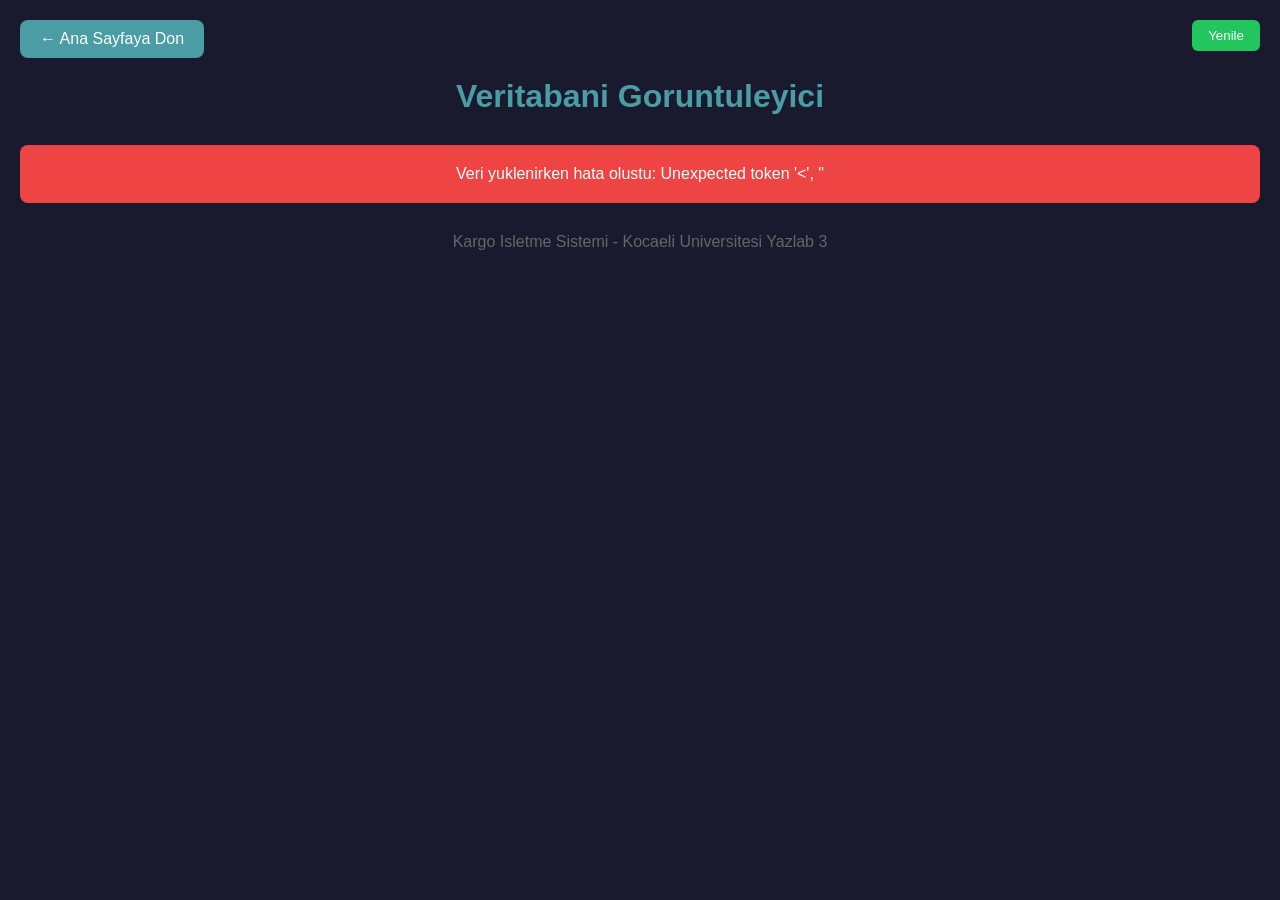
==== templates/db-view.html @ 2b5ee86f "Initial commit" ====
<!DOCTYPE html>
<html lang="tr">

<head>
    <meta charset="UTF-8">
    <meta name="viewport" content="width=device-width, initial-scale=1.0">
    <title>Veritabani Goruntuleyici - Kargo Sistemi</title>
    <style>
        * {
            margin: 0;
            padding: 0;
            box-sizing: border-box;
        }

        body {
            font-family: 'Segoe UI', Tahoma, sans-serif;
            background: #1a1a2e;
            color: #fff;
            padding: 20px;
        }

        h1 {
            text-align: center;
            color: #4a9da4;
            margin-bottom: 30px;
        }

        h2 {
            color: #f59e0b;
            margin: 20px 0 10px;
            padding: 10px;
            background: rgba(255, 255, 255, 0.1);
            border-radius: 8px;
        }

        table {
            width: 100%;
            border-collapse: collapse;
            margin-bottom: 30px;
            background: rgba(255, 255, 255, 0.05);
            border-radius: 8px;
            overflow: hidden;
        }

        th,
        td {
            padding: 12px 15px;
            text-align: left;
            border-bottom: 1px solid rgba(255, 255, 255, 0.1);
        }

        th {
            background: rgba(74, 157, 164, 0.3);
            color: #4a9da4;
            font-weight: 600;
        }

        tr:hover {
            background: rgba(255, 255, 255, 0.05);
        }

        .back-link {
            display: inline-block;
            padding: 10px 20px;
            background: #4a9da4;
            color: #fff;
            text-decoration: none;
            border-radius: 8px;
            margin-bottom: 20px;
        }

        .back-link:hover {
            background: #3d8b91;
        }

        .badge {
            padding: 4px 10px;
            border-radius: 12px;
            font-size: 12px;
        }

        .badge-admin {
            background: #f59e0b;
            color: #000;
        }

        .badge-user {
            background: #3b82f6;
        }

        .badge-active {
            background: #22c55e;
        }

        .badge-inactive {
            background: #ef4444;
        }

        .refresh-btn {
            float: right;
            padding: 8px 16px;
            background: #22c55e;
            color: #fff;
            border: none;
            border-radius: 6px;
            cursor: pointer;
        }

        .refresh-btn:hover {
            background: #16a34a;
        }

        .loading {
            text-align: center;
            padding: 50px;
            color: #666;
        }

        .error {
            background: #ef4444;
            padding: 20px;
            border-radius: 8px;
            text-align: center;
        }

        .container {
            max-width: 1400px;
            margin: 0 auto;
        }
    </style>
</head>

<body>
    <div class="container">
        <a href="/" class="back-link">← Ana Sayfaya Don</a>
        <button class="refresh-btn" onclick="loadData()">Yenile</button>
        <h1>Veritabani Goruntuleyici</h1>

        <div id="content">
            <div class="loading">Veriler yukleniyor...</div>
        </div>

        <p style="text-align:center; margin-top:30px; color:#666;">Kargo Isletme Sistemi - Kocaeli Universitesi Yazlab 3
        </p>
    </div>

    <script>
        async function loadData() {
            const content = document.getElementById('content');
            content.innerHTML = '<div class="loading">Veriler yukleniyor...</div>';

            try {
                const response = await fetch('/api/db-data');
                const data = await response.json();

                if (!data.success) {
                    content.innerHTML = '<div class="error">Veritabani baglantisi kurulamadi</div>';
                    return;
                }

                let html = '';


                html += `<h2>Kullanicilar (${data.users.length} kayit)</h2>`;
                html += `<table>
                    <tr><th>ID</th><th>Kullanici Adi</th><th>Rol</th><th>Olusturulma</th></tr>`;
                data.users.forEach(u => {
                    html += `<tr>
                        <td>${u.id}</td>
                        <td>${u.username}</td>
                        <td><span class="badge badge-${u.role}">${u.role}</span></td>
                        <td>${u.created_at}</td>
                    </tr>`;
                });
                html += '</table>';


                html += `<h2>Istasyonlar (${data.stations.length} kayit)</h2>`;
                html += `<table>
                    <tr><th>ID</th><th>Ad</th><th>Enlem</th><th>Boylam</th><th>Durum</th></tr>`;
                data.stations.forEach(s => {
                    const statusClass = s.is_active ? 'badge-active' : 'badge-inactive';
                    const statusText = s.is_active ? 'Aktif' : 'Pasif';
                    html += `<tr>
                        <td>${s.id}</td>
                        <td>${s.name}</td>
                        <td>${s.latitude}</td>
                        <td>${s.longitude}</td>
                        <td><span class="badge ${statusClass}">${statusText}</span></td>
                    </tr>`;
                });
                html += '</table>';


                html += `<h2>Araclar (${data.vehicles.length} kayit)</h2>`;
                html += `<table>
                    <tr><th>ID</th><th>Ad</th><th>Kapasite (kg)</th><th>Mevcut Yuk</th><th>Yakit Maliyeti</th><th>Durum</th></tr>`;
                data.vehicles.forEach(v => {
                    const statusClass = v.is_available ? 'badge-active' : 'badge-inactive';
                    const statusText = v.is_available ? 'Musait' : 'Mesgul';
                    html += `<tr>
                        <td>${v.id}</td>
                        <td>${v.name}</td>
                        <td>${v.capacity}</td>
                        <td>${v.current_load}</td>
                        <td>${v.fuel_cost_per_km} TL/km</td>
                        <td><span class="badge ${statusClass}">${statusText}</span></td>
                    </tr>`;
                });
                html += '</table>';


                html += `<h2>Kargolar (Son ${data.cargos.length} kayit)</h2>`;
                html += `<table>
                    <tr><th>ID</th><th>Gonderen</th><th>Alici</th><th>Agirlik</th><th>Oncelik</th><th>Durum</th><th>Tarih</th></tr>`;
                data.cargos.forEach(c => {
                    html += `<tr>
                        <td>${c.id}</td>
                        <td>${c.sender}</td>
                        <td>${c.receiver}</td>
                        <td>${c.weight} kg</td>
                        <td>${c.priority}</td>
                        <td>${c.status}</td>
                        <td>${c.created_at}</td>
                    </tr>`;
                });
                html += '</table>';


                html += `<h2>Rotalar (Son ${data.routes.length} kayit)</h2>`;
                html += `<table>
                    <tr><th>ID</th><th>Arac ID</th><th>Toplam Mesafe</th><th>Toplam Maliyet</th><th>Tarih</th></tr>`;
                data.routes.forEach(r => {
                    html += `<tr>
                        <td>${r.id}</td>
                        <td>${r.vehicle_id}</td>
                        <td>${r.total_distance.toFixed(2)} km</td>
                        <td>${r.total_cost.toFixed(2)} TL</td>
                        <td>${r.created_at}</td>
                    </tr>`;
                });
                html += '</table>';

                content.innerHTML = html;
            } catch (err) {
                content.innerHTML = '<div class="error">Veri yuklenirken hata olustu: ' + err.message + '</div>';
            }
        }


        loadData();
    </script>
</body>

</html>
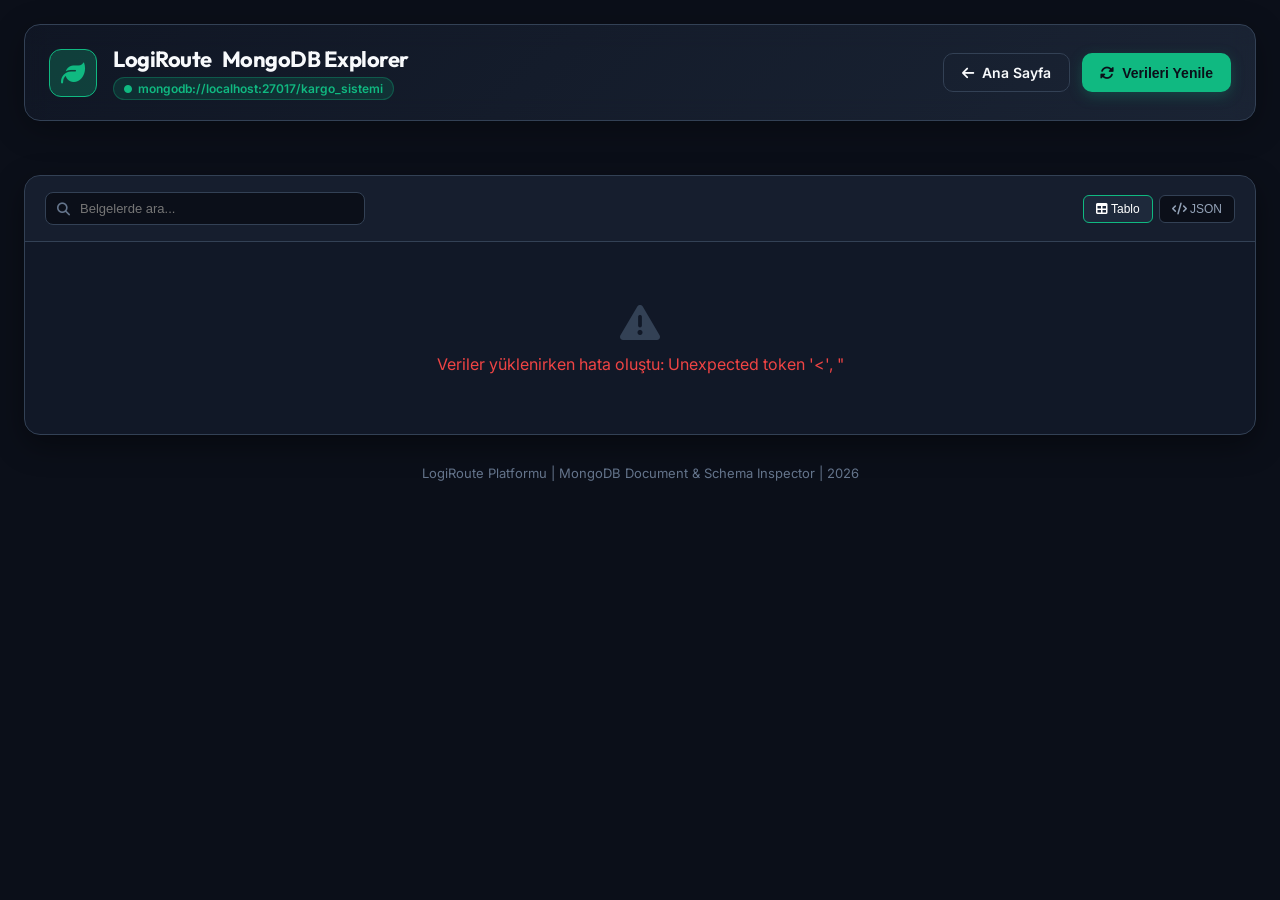
==== commit dc4342cd: "MongoDB gecisi, moduler mimari ve Turkiye geneli lojistik agi entegrasyonu - Backend yapisi moduller" ====
--- a/templates/db-view.html
+++ b/templates/db-view.html
@@ -4,8 +4,30 @@
 <head>
     <meta charset="UTF-8">
     <meta name="viewport" content="width=device-width, initial-scale=1.0">
-    <title>Veritabani Goruntuleyici - Kargo Sistemi</title>
+    <title>MongoDB Explorer | LogiRoute Lojistik</title>
+    <link rel="preconnect" href="https://fonts.googleapis.com">
+    <link rel="preconnect" href="https://fonts.gstatic.com" crossorigin>
+    <link href="https://fonts.googleapis.com/css2?family=Inter:wght@400;500;600;700&family=JetBrains+Mono:wght@400;600&family=Outfit:wght@500;600;700&display=swap" rel="stylesheet">
+    <link rel="stylesheet" href="https://cdnjs.cloudflare.com/ajax/libs/font-awesome/6.4.0/css/all.min.css" />
     <style>
+        :root {
+            --bg: #0b0f19;
+            --surface: #111827;
+            --surface-elevated: #1e293b;
+            --border: #334155;
+            --mongo: #10b981;
+            --mongo-dark: #059669;
+            --mongo-glow: rgba(16, 185, 129, 0.25);
+            --primary: #6366f1;
+            --text-primary: #f8fafc;
+            --text-secondary: #94a3b8;
+            --text-muted: #64748b;
+            --badge-bg: #1e293b;
+            --danger: #ef4444;
+            --warning: #f59e0b;
+            --info: #06b6d4;
+        }
+
         * {
             margin: 0;
             padding: 0;
@@ -13,243 +35,536 @@
         }
 
         body {
-            font-family: 'Segoe UI', Tahoma, sans-serif;
-            background: #1a1a2e;
-            color: #fff;
-            padding: 20px;
-        }
-
-        h1 {
-            text-align: center;
-            color: #4a9da4;
-            margin-bottom: 30px;
-        }
-
-        h2 {
-            color: #f59e0b;
-            margin: 20px 0 10px;
-            padding: 10px;
-            background: rgba(255, 255, 255, 0.1);
+            font-family: 'Inter', -apple-system, BlinkMacSystemFont, sans-serif;
+            background: var(--bg);
+            color: var(--text-primary);
+            min-height: 100vh;
+            padding: 24px;
+        }
+
+        .container {
+            max-width: 1400px;
+            margin: 0 auto;
+        }
+
+        .header-bar {
+            display: flex;
+            align-items: center;
+            justify-content: space-between;
+            background: linear-gradient(135deg, rgba(17, 24, 39, 0.8), rgba(30, 41, 59, 0.8));
+            backdrop-filter: blur(12px);
+            border: 1px solid var(--border);
+            border-radius: 16px;
+            padding: 20px 24px;
+            margin-bottom: 24px;
+            box-shadow: 0 8px 32px rgba(0, 0, 0, 0.3);
+        }
+
+        .header-title-box {
+            display: flex;
+            align-items: center;
+            gap: 16px;
+        }
+
+        .mongo-logo-badge {
+            width: 48px;
+            height: 48px;
+            background: var(--mongo-glow);
+            border: 1px solid var(--mongo);
+            border-radius: 12px;
+            display: flex;
+            align-items: center;
+            justify-content: center;
+            font-size: 24px;
+            color: var(--mongo);
+        }
+
+        .header-title-box h1 {
+            font-family: 'Outfit', sans-serif;
+            font-size: 22px;
+            font-weight: 700;
+            letter-spacing: -0.5px;
+            display: flex;
+            align-items: center;
+            gap: 10px;
+        }
+
+        .conn-pill {
+            display: inline-flex;
+            align-items: center;
+            gap: 6px;
+            background: rgba(16, 185, 129, 0.15);
+            color: var(--mongo);
+            font-size: 12px;
+            font-weight: 600;
+            padding: 3px 10px;
+            border-radius: 20px;
+            border: 1px solid rgba(16, 185, 129, 0.3);
+            margin-top: 4px;
+        }
+
+        .header-actions {
+            display: flex;
+            gap: 12px;
+        }
+
+        .btn {
+            display: inline-flex;
+            align-items: center;
+            gap: 8px;
+            padding: 10px 18px;
+            border-radius: 10px;
+            font-size: 14px;
+            font-weight: 600;
+            cursor: pointer;
+            text-decoration: none;
+            transition: all 0.2s ease;
+            border: none;
+        }
+
+        .btn-outline {
+            background: transparent;
+            color: var(--text-primary);
+            border: 1px solid var(--border);
+        }
+
+        .btn-outline:hover {
+            background: var(--surface-elevated);
+            border-color: var(--text-secondary);
+        }
+
+        .btn-mongo {
+            background: var(--mongo);
+            color: #0b0f19;
+            font-weight: 700;
+            box-shadow: 0 4px 14px var(--mongo-glow);
+        }
+
+        .btn-mongo:hover {
+            background: #059669;
+            color: #ffffff;
+            transform: translateY(-1px);
+        }
+
+        /* Koleksiyon Sekmeleri */
+        .collection-tabs {
+            display: flex;
+            gap: 10px;
+            margin-bottom: 24px;
+            overflow-x: auto;
+            padding-bottom: 6px;
+        }
+
+        .tab-btn {
+            background: var(--surface);
+            border: 1px solid var(--border);
+            color: var(--text-secondary);
+            padding: 10px 18px;
+            border-radius: 12px;
+            font-size: 14px;
+            font-weight: 600;
+            cursor: pointer;
+            display: flex;
+            align-items: center;
+            gap: 8px;
+            transition: all 0.2s;
+            white-space: nowrap;
+        }
+
+        .tab-btn:hover {
+            background: var(--surface-elevated);
+            color: var(--text-primary);
+        }
+
+        .tab-btn.active {
+            background: linear-gradient(135deg, rgba(99, 102, 241, 0.2), rgba(16, 185, 129, 0.2));
+            border-color: var(--mongo);
+            color: #ffffff;
+            box-shadow: 0 4px 15px rgba(16, 185, 129, 0.15);
+        }
+
+        .tab-badge {
+            background: var(--badge-bg);
+            font-size: 11px;
+            padding: 2px 8px;
+            border-radius: 12px;
+            border: 1px solid var(--border);
+        }
+
+        .tab-btn.active .tab-badge {
+            background: var(--mongo);
+            color: #0b0f19;
+            border-color: var(--mongo);
+            font-weight: 700;
+        }
+
+        /* Kart ve Tablo */
+        .content-card {
+            background: var(--surface);
+            border: 1px solid var(--border);
+            border-radius: 16px;
+            overflow: hidden;
+            box-shadow: 0 10px 30px rgba(0, 0, 0, 0.4);
+        }
+
+        .card-toolbar {
+            display: flex;
+            justify-content: space-between;
+            align-items: center;
+            padding: 16px 20px;
+            border-bottom: 1px solid var(--border);
+            background: rgba(30, 41, 59, 0.4);
+        }
+
+        .search-box {
+            position: relative;
+            max-width: 320px;
+            width: 100%;
+        }
+
+        .search-box i {
+            position: absolute;
+            left: 12px;
+            top: 50%;
+            transform: translateY(-50%);
+            color: var(--text-muted);
+            font-size: 13px;
+        }
+
+        .search-input {
+            width: 100%;
+            padding: 8px 12px 8px 34px;
+            background: var(--bg);
+            border: 1px solid var(--border);
             border-radius: 8px;
+            color: #ffffff;
+            font-size: 13px;
+            outline: none;
+            transition: border-color 0.2s;
+        }
+
+        .search-input:focus {
+            border-color: var(--mongo);
+        }
+
+        .view-toggles {
+            display: flex;
+            gap: 6px;
+        }
+
+        .view-btn {
+            background: var(--bg);
+            border: 1px solid var(--border);
+            color: var(--text-secondary);
+            padding: 6px 12px;
+            border-radius: 6px;
+            font-size: 12px;
+            cursor: pointer;
+        }
+
+        .view-btn.active {
+            background: var(--surface-elevated);
+            color: #ffffff;
+            border-color: var(--mongo);
+        }
+
+        .table-responsive {
+            overflow-x: auto;
         }
 
         table {
             width: 100%;
             border-collapse: collapse;
-            margin-bottom: 30px;
-            background: rgba(255, 255, 255, 0.05);
-            border-radius: 8px;
-            overflow: hidden;
-        }
-
-        th,
+            font-size: 13px;
+            text-align: left;
+        }
+
+        th {
+            background: #151d2f;
+            color: var(--text-secondary);
+            font-weight: 600;
+            padding: 14px 16px;
+            border-bottom: 1px solid var(--border);
+            text-transform: uppercase;
+            font-size: 11px;
+            letter-spacing: 0.5px;
+        }
+
         td {
-            padding: 12px 15px;
-            text-align: left;
-            border-bottom: 1px solid rgba(255, 255, 255, 0.1);
-        }
-
-        th {
-            background: rgba(74, 157, 164, 0.3);
-            color: #4a9da4;
+            padding: 14px 16px;
+            border-bottom: 1px solid rgba(51, 65, 85, 0.4);
+            color: var(--text-primary);
+        }
+
+        tr:hover td {
+            background: rgba(30, 41, 59, 0.5);
+        }
+
+        .pill {
+            display: inline-flex;
+            align-items: center;
+            gap: 4px;
+            padding: 3px 8px;
+            border-radius: 6px;
+            font-size: 11px;
             font-weight: 600;
         }
 
-        tr:hover {
-            background: rgba(255, 255, 255, 0.05);
-        }
-
-        .back-link {
-            display: inline-block;
-            padding: 10px 20px;
-            background: #4a9da4;
-            color: #fff;
-            text-decoration: none;
-            border-radius: 8px;
-            margin-bottom: 20px;
-        }
-
-        .back-link:hover {
-            background: #3d8b91;
-        }
-
-        .badge {
-            padding: 4px 10px;
-            border-radius: 12px;
+        .pill-admin { background: rgba(245, 158, 11, 0.15); color: var(--warning); border: 1px solid rgba(245, 158, 11, 0.3); }
+        .pill-user { background: rgba(99, 102, 241, 0.15); color: var(--primary); border: 1px solid rgba(99, 102, 241, 0.3); }
+        .pill-success { background: rgba(16, 185, 129, 0.15); color: var(--mongo); border: 1px solid rgba(16, 185, 129, 0.3); }
+        .pill-danger { background: rgba(239, 68, 68, 0.15); color: var(--danger); border: 1px solid rgba(239, 68, 68, 0.3); }
+        .pill-depot { background: linear-gradient(135deg, rgba(239, 68, 68, 0.2), rgba(245, 158, 11, 0.2)); color: #fca5a5; border: 1px solid #ef4444; }
+
+        .json-viewer {
+            display: none;
+            padding: 20px;
+            background: #070a12;
+            font-family: 'JetBrains Mono', monospace;
             font-size: 12px;
-        }
-
-        .badge-admin {
-            background: #f59e0b;
-            color: #000;
-        }
-
-        .badge-user {
-            background: #3b82f6;
-        }
-
-        .badge-active {
-            background: #22c55e;
-        }
-
-        .badge-inactive {
-            background: #ef4444;
-        }
-
-        .refresh-btn {
-            float: right;
-            padding: 8px 16px;
-            background: #22c55e;
-            color: #fff;
-            border: none;
-            border-radius: 6px;
-            cursor: pointer;
-        }
-
-        .refresh-btn:hover {
-            background: #16a34a;
-        }
-
-        .loading {
+            color: #a5f3fc;
+            overflow: auto;
+            max-height: 600px;
+            white-space: pre-wrap;
+            word-break: break-all;
+        }
+
+        .empty-state {
             text-align: center;
-            padding: 50px;
-            color: #666;
-        }
-
-        .error {
-            background: #ef4444;
-            padding: 20px;
-            border-radius: 8px;
+            padding: 60px 20px;
+            color: var(--text-muted);
+        }
+
+        .empty-state i {
+            font-size: 40px;
+            margin-bottom: 12px;
+            color: var(--border);
+        }
+
+        .footer-note {
             text-align: center;
-        }
-
-        .container {
-            max-width: 1400px;
-            margin: 0 auto;
+            margin-top: 30px;
+            color: var(--text-muted);
+            font-size: 13px;
         }
     </style>
 </head>
 
 <body>
     <div class="container">
-        <a href="/" class="back-link">← Ana Sayfaya Don</a>
-        <button class="refresh-btn" onclick="loadData()">Yenile</button>
-        <h1>Veritabani Goruntuleyici</h1>
-
-        <div id="content">
-            <div class="loading">Veriler yukleniyor...</div>
-        </div>
-
-        <p style="text-align:center; margin-top:30px; color:#666;">Kargo Isletme Sistemi - Kocaeli Universitesi Yazlab 3
-        </p>
+        <header class="header-bar">
+            <div class="header-title-box">
+                <div class="mongo-logo-badge">
+                    <i class="fas fa-leaf"></i>
+                </div>
+                <div>
+                    <h1>LogiRoute <span>MongoDB Explorer</span></h1>
+                    <div class="conn-pill">
+                        <i class="fas fa-circle" style="font-size: 8px;"></i> mongodb://localhost:27017/kargo_sistemi
+                    </div>
+                </div>
+            </div>
+            <div class="header-actions">
+                <a href="/" class="btn btn-outline">
+                    <i class="fas fa-arrow-left"></i> Ana Sayfa
+                </a>
+                <button class="btn btn-mongo" onclick="fetchData()">
+                    <i class="fas fa-sync-alt" id="refreshIcon"></i> Verileri Yenile
+                </button>
+            </div>
+        </header>
+
+        <!-- Koleksiyonlar -->
+        <nav class="collection-tabs" id="collectionTabs">
+            <!-- Dinamik yüklenecek -->
+        </nav>
+
+        <!-- İçerik Kartı -->
+        <main class="content-card">
+            <div class="card-toolbar">
+                <div class="search-box">
+                    <i class="fas fa-search"></i>
+                    <input type="text" id="searchInput" class="search-input" placeholder="Belgelerde ara..." oninput="filterTable()">
+                </div>
+                <div class="view-toggles">
+                    <button class="view-btn active" id="btnTableView" onclick="setViewMode('table')">
+                        <i class="fas fa-table"></i> Tablo
+                    </button>
+                    <button class="view-btn" id="btnJsonView" onclick="setViewMode('json')">
+                        <i class="fas fa-code"></i> JSON
+                    </button>
+                </div>
+            </div>
+
+            <div id="tableView" class="table-responsive">
+                <div class="empty-state">
+                    <i class="fas fa-spinner fa-spin"></i>
+                    <p>MongoDB verileri yükleniyor...</p>
+                </div>
+            </div>
+
+            <pre id="jsonView" class="json-viewer"></pre>
+        </main>
+
+        <footer class="footer-note">
+            LogiRoute Platformu | MongoDB Document & Schema Inspector | 2026
+        </footer>
     </div>
 
     <script>
-        async function loadData() {
-            const content = document.getElementById('content');
-            content.innerHTML = '<div class="loading">Veriler yukleniyor...</div>';
+        let fullData = {};
+        let currentCollection = 'stations';
+        let currentView = 'table';
+
+        const collectionIcons = {
+            'stations': 'fa-warehouse',
+            'vehicles': 'fa-truck-moving',
+            'cargos': 'fa-boxes',
+            'routes': 'fa-route',
+            'users': 'fa-users',
+            'parameters': 'fa-sliders-h',
+            'password_reset_codes': 'fa-key'
+        };
+
+        async function fetchData() {
+            const icon = document.getElementById('refreshIcon');
+            icon.classList.add('fa-spin');
 
             try {
-                const response = await fetch('/api/db-data');
-                const data = await response.json();
-
-                if (!data.success) {
-                    content.innerHTML = '<div class="error">Veritabani baglantisi kurulamadi</div>';
-                    return;
-                }
-
-                let html = '';
-
-
-                html += `<h2>Kullanicilar (${data.users.length} kayit)</h2>`;
-                html += `<table>
-                    <tr><th>ID</th><th>Kullanici Adi</th><th>Rol</th><th>Olusturulma</th></tr>`;
-                data.users.forEach(u => {
-                    html += `<tr>
-                        <td>${u.id}</td>
-                        <td>${u.username}</td>
-                        <td><span class="badge badge-${u.role}">${u.role}</span></td>
-                        <td>${u.created_at}</td>
-                    </tr>`;
-                });
-                html += '</table>';
-
-
-                html += `<h2>Istasyonlar (${data.stations.length} kayit)</h2>`;
-                html += `<table>
-                    <tr><th>ID</th><th>Ad</th><th>Enlem</th><th>Boylam</th><th>Durum</th></tr>`;
-                data.stations.forEach(s => {
-                    const statusClass = s.is_active ? 'badge-active' : 'badge-inactive';
-                    const statusText = s.is_active ? 'Aktif' : 'Pasif';
-                    html += `<tr>
-                        <td>${s.id}</td>
-                        <td>${s.name}</td>
-                        <td>${s.latitude}</td>
-                        <td>${s.longitude}</td>
-                        <td><span class="badge ${statusClass}">${statusText}</span></td>
-                    </tr>`;
-                });
-                html += '</table>';
-
-
-                html += `<h2>Araclar (${data.vehicles.length} kayit)</h2>`;
-                html += `<table>
-                    <tr><th>ID</th><th>Ad</th><th>Kapasite (kg)</th><th>Mevcut Yuk</th><th>Yakit Maliyeti</th><th>Durum</th></tr>`;
-                data.vehicles.forEach(v => {
-                    const statusClass = v.is_available ? 'badge-active' : 'badge-inactive';
-                    const statusText = v.is_available ? 'Musait' : 'Mesgul';
-                    html += `<tr>
-                        <td>${v.id}</td>
-                        <td>${v.name}</td>
-                        <td>${v.capacity}</td>
-                        <td>${v.current_load}</td>
-                        <td>${v.fuel_cost_per_km} TL/km</td>
-                        <td><span class="badge ${statusClass}">${statusText}</span></td>
-                    </tr>`;
-                });
-                html += '</table>';
-
-
-                html += `<h2>Kargolar (Son ${data.cargos.length} kayit)</h2>`;
-                html += `<table>
-                    <tr><th>ID</th><th>Gonderen</th><th>Alici</th><th>Agirlik</th><th>Oncelik</th><th>Durum</th><th>Tarih</th></tr>`;
-                data.cargos.forEach(c => {
-                    html += `<tr>
-                        <td>${c.id}</td>
-                        <td>${c.sender}</td>
-                        <td>${c.receiver}</td>
-                        <td>${c.weight} kg</td>
-                        <td>${c.priority}</td>
-                        <td>${c.status}</td>
-                        <td>${c.created_at}</td>
-                    </tr>`;
-                });
-                html += '</table>';
-
-
-                html += `<h2>Rotalar (Son ${data.routes.length} kayit)</h2>`;
-                html += `<table>
-                    <tr><th>ID</th><th>Arac ID</th><th>Toplam Mesafe</th><th>Toplam Maliyet</th><th>Tarih</th></tr>`;
-                data.routes.forEach(r => {
-                    html += `<tr>
-                        <td>${r.id}</td>
-                        <td>${r.vehicle_id}</td>
-                        <td>${r.total_distance.toFixed(2)} km</td>
-                        <td>${r.total_cost.toFixed(2)} TL</td>
-                        <td>${r.created_at}</td>
-                    </tr>`;
-                });
-                html += '</table>';
-
-                content.innerHTML = html;
+                const res = await fetch('/api/db-data');
+                const data = await res.json();
+                fullData = data;
+                renderTabs();
+                renderCollection(currentCollection);
             } catch (err) {
-                content.innerHTML = '<div class="error">Veri yuklenirken hata olustu: ' + err.message + '</div>';
+                console.error(err);
+                document.getElementById('tableView').innerHTML = `
+                    <div class="empty-state" style="color:var(--danger)">
+                        <i class="fas fa-exclamation-triangle"></i>
+                        <p>Veriler yüklenirken hata oluştu: ${err.message}</p>
+                    </div>`;
+            } finally {
+                setTimeout(() => icon.classList.remove('fa-spin'), 400);
             }
         }
 
-
-        loadData();
+        function renderTabs() {
+            const tabsContainer = document.getElementById('collectionTabs');
+            const collections = Object.keys(fullData).filter(k => k !== 'success');
+
+            if (!collections.includes(currentCollection) && collections.length > 0) {
+                currentCollection = collections[0];
+            }
+
+            let html = '';
+            collections.forEach(col => {
+                const count = Array.isArray(fullData[col]) ? fullData[col].length : 0;
+                const icon = collectionIcons[col] || 'fa-database';
+                const isActive = col === currentCollection ? 'active' : '';
+
+                html += `
+                    <button class="tab-btn ${isActive}" onclick="selectCollection('${col}')">
+                        <i class="fas ${icon}"></i>
+                        <span>${col}</span>
+                        <span class="tab-badge">${count}</span>
+                    </button>
+                `;
+            });
+
+            tabsContainer.innerHTML = html;
+        }
+
+        function selectCollection(col) {
+            currentCollection = col;
+            document.querySelectorAll('.tab-btn').forEach(btn => btn.classList.remove('active'));
+            event.currentTarget.classList.add('active');
+            renderCollection(col);
+        }
+
+        function renderCollection(col) {
+            const list = fullData[col] || [];
+            document.getElementById('jsonView').textContent = JSON.stringify(list, null, 2);
+
+            const tableContainer = document.getElementById('tableView');
+
+            if (!list || list.length === 0) {
+                tableContainer.innerHTML = `
+                    <div class="empty-state">
+                        <i class="fas fa-folder-open"></i>
+                        <p>'${col}' koleksiyonunda henüz kayıt bulunmamaktadır.</p>
+                    </div>`;
+                return;
+            }
+
+            // Tablo sütun başlıkları
+            const keys = Object.keys(list[0]).filter(k => k !== '_mongo_id');
+            let ths = keys.map(k => `<th>${k}</th>`).join('');
+            
+            let rows = list.map(item => {
+                let tds = keys.map(k => {
+                    let val = item[k];
+                    if (val === null || val === undefined) return '<td style="color:var(--text-muted)">-</td>';
+                    
+                    // Özel biçimlendirme
+                    if (k === 'role') {
+                        return `<td><span class="pill pill-${val}">${val}</span></td>`;
+                    }
+                    if (k === 'is_depot' && val) {
+                        return `<td><span class="pill pill-depot"><i class="fas fa-star"></i> DEPO</span></td>`;
+                    }
+                    if (k === 'is_active' || k === 'is_owned') {
+                        return `<td><span class="pill pill-${val ? 'success' : 'danger'}">${val ? 'Evet' : 'Hayır'}</span></td>`;
+                    }
+                    if (k === 'status') {
+                        const isPend = val === 'pending';
+                        return `<td><span class="pill pill-${isPend ? 'danger' : 'success'}">${val}</span></td>`;
+                    }
+                    if (Array.isArray(val) || typeof val === 'object') {
+                        return `<td><code style="font-size:11px">${JSON.stringify(val).substring(0, 50)}...</code></td>`;
+                    }
+                    return `<td>${val}</td>`;
+                }).join('');
+                return `<tr>${tds}</tr>`;
+            }).join('');
+
+            tableContainer.innerHTML = `
+                <table>
+                    <thead><tr>${ths}</tr></thead>
+                    <tbody id="tableBody">${rows}</tbody>
+                </table>
+            `;
+        }
+
+        function setViewMode(mode) {
+            currentView = mode;
+            const btnTable = document.getElementById('btnTableView');
+            const btnJson = document.getElementById('btnJsonView');
+            const tableView = document.getElementById('tableView');
+            const jsonView = document.getElementById('jsonView');
+
+            if (mode === 'table') {
+                btnTable.classList.add('active');
+                btnJson.classList.remove('active');
+                tableView.style.display = 'block';
+                jsonView.style.display = 'none';
+            } else {
+                btnJson.classList.add('active');
+                btnTable.classList.remove('active');
+                tableView.style.display = 'none';
+                jsonView.style.display = 'block';
+            }
+        }
+
+        function filterTable() {
+            const q = document.getElementById('searchInput').value.toLowerCase();
+            const rows = document.querySelectorAll('#tableBody tr');
+            rows.forEach(r => {
+                r.style.display = r.textContent.toLowerCase().includes(q) ? '' : 'none';
+            });
+        }
+
+        // Başlat
+        fetchData();
     </script>
 </body>
-
 </html>
